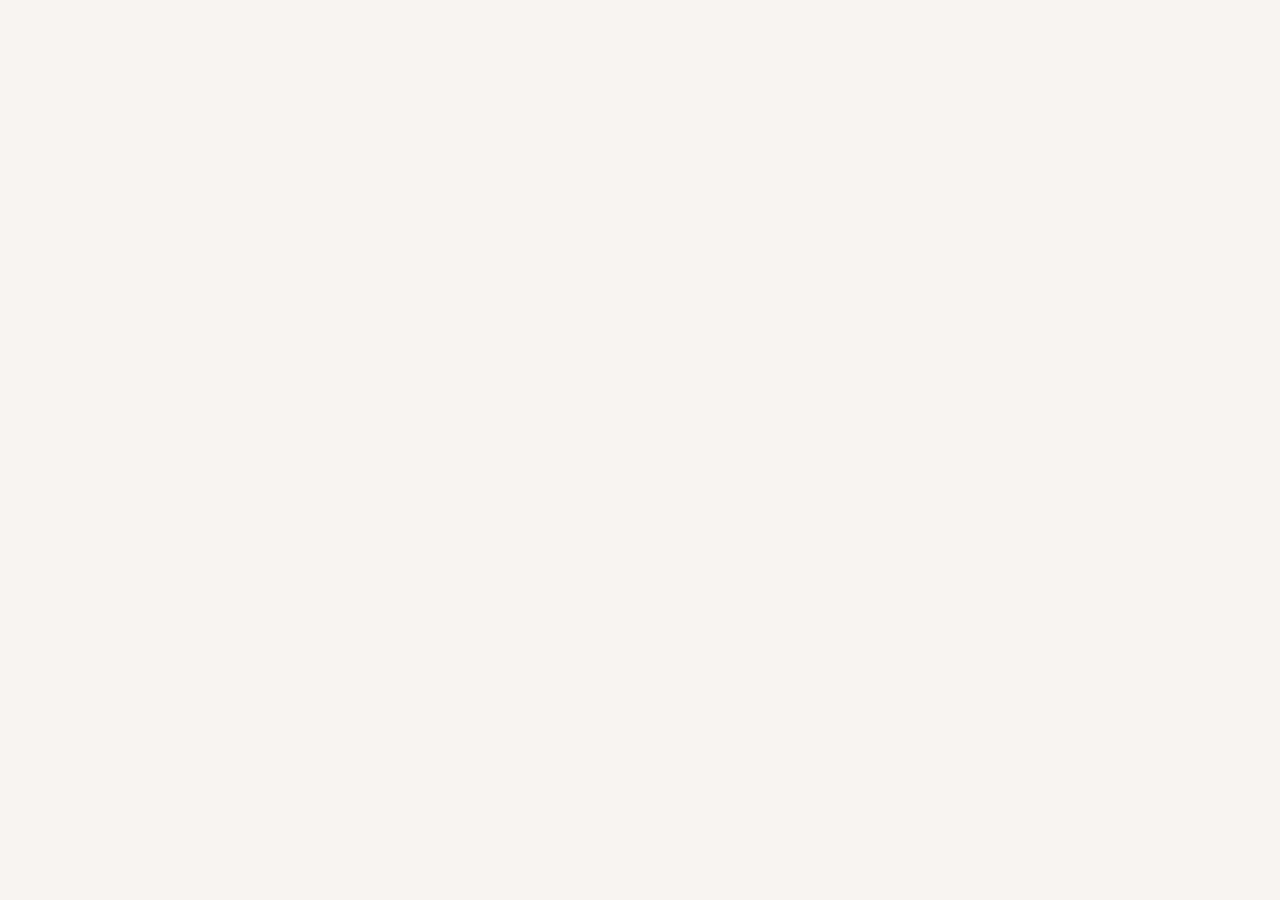
==== demo-mobile.html @ 4913f3d2 "Add background color to mobile demo for debugging" ====
<!DOCTYPE html>
<html lang="en">
<head>
  <meta charset="UTF-8" />
  <meta name="viewport" content="width=device-width, initial-scale=1.0" />
  <title>Storyworth Voice — Mobile Hero</title>
  <style>
    *, *::before, *::after { box-sizing: border-box; margin: 0; padding: 0; }
    body {
      background: #f8f4f1;
      padding: 48px 24px;
      min-height: 100vh;
    }
    storyworth-hero-mobile {
      display: block;
      max-width: 400px;
      margin: 0 auto;
    }
  </style>
</head>
<body>
  <storyworth-hero-mobile asset-path="./assets"></storyworth-hero-mobile>
  <script src="https://cdnjs.cloudflare.com/ajax/libs/gsap/3.12.5/gsap.min.js"></script>
  <script src="storyworth-hero-mobile.js"></script>
</body>
</html>
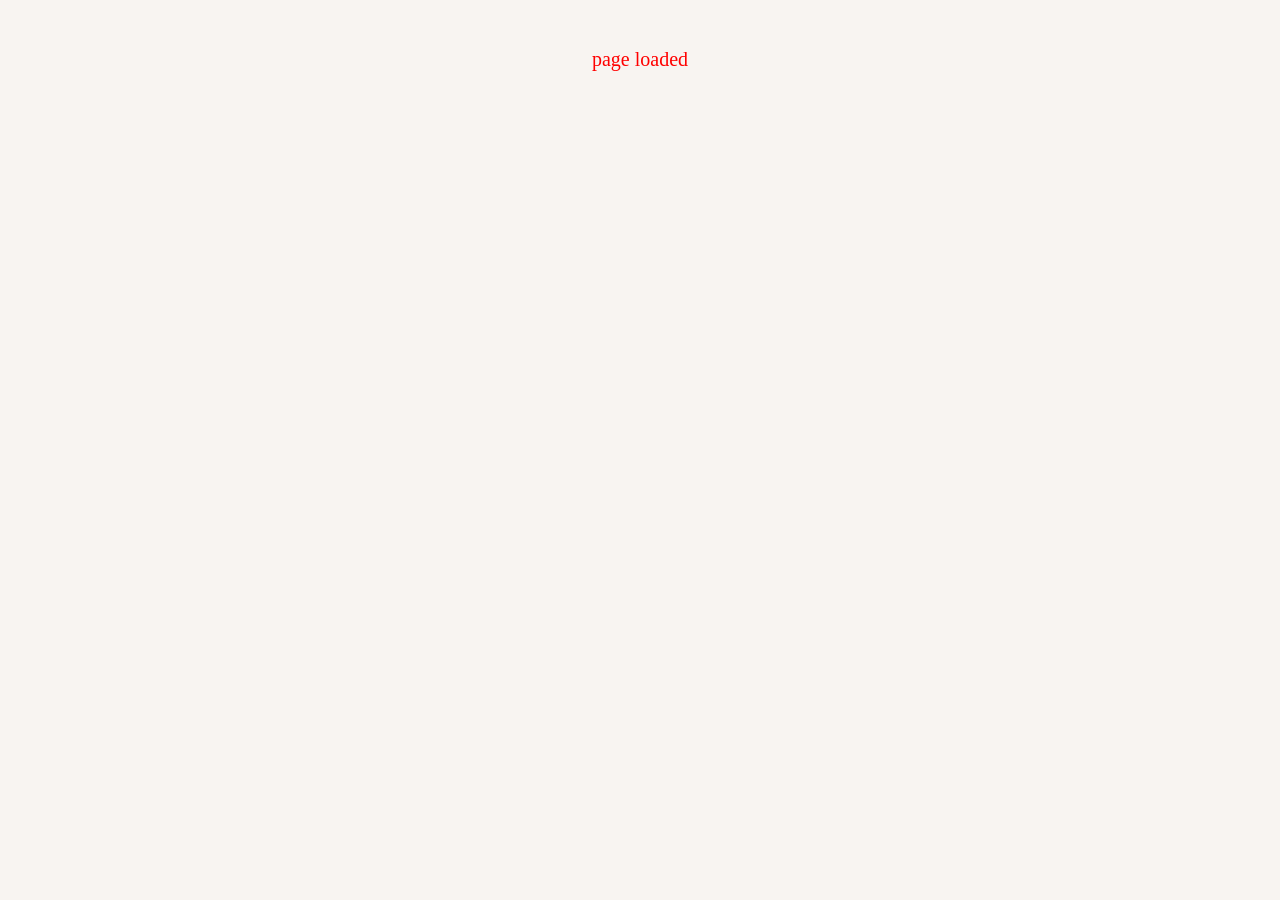
==== commit 7429f06b: "Add debug text" ====
--- a/demo-mobile.html
+++ b/demo-mobile.html
@@ -19,6 +19,7 @@
   </style>
 </head>
 <body>
+  <p id="test" style="color:red;font-size:20px;text-align:center">page loaded</p>
   <storyworth-hero-mobile asset-path="./assets"></storyworth-hero-mobile>
   <script src="https://cdnjs.cloudflare.com/ajax/libs/gsap/3.12.5/gsap.min.js"></script>
   <script src="storyworth-hero-mobile.js"></script>
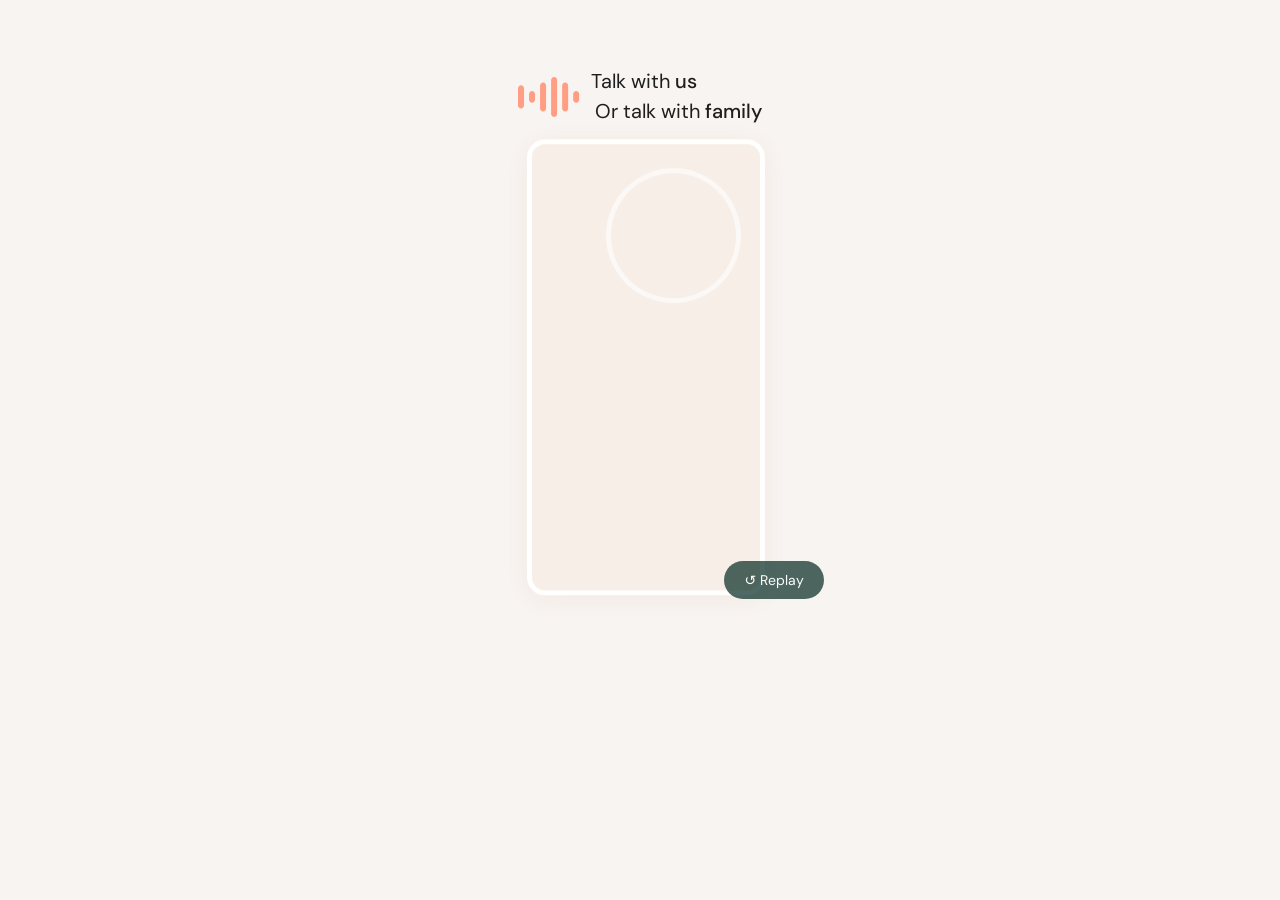
==== commit 08501a7b: "Remove debug text" ====
--- a/demo-mobile.html
+++ b/demo-mobile.html
@@ -19,7 +19,6 @@
   </style>
 </head>
 <body>
-  <p id="test" style="color:red;font-size:20px;text-align:center">page loaded</p>
   <storyworth-hero-mobile asset-path="./assets"></storyworth-hero-mobile>
   <script src="https://cdnjs.cloudflare.com/ajax/libs/gsap/3.12.5/gsap.min.js"></script>
   <script src="storyworth-hero-mobile.js"></script>
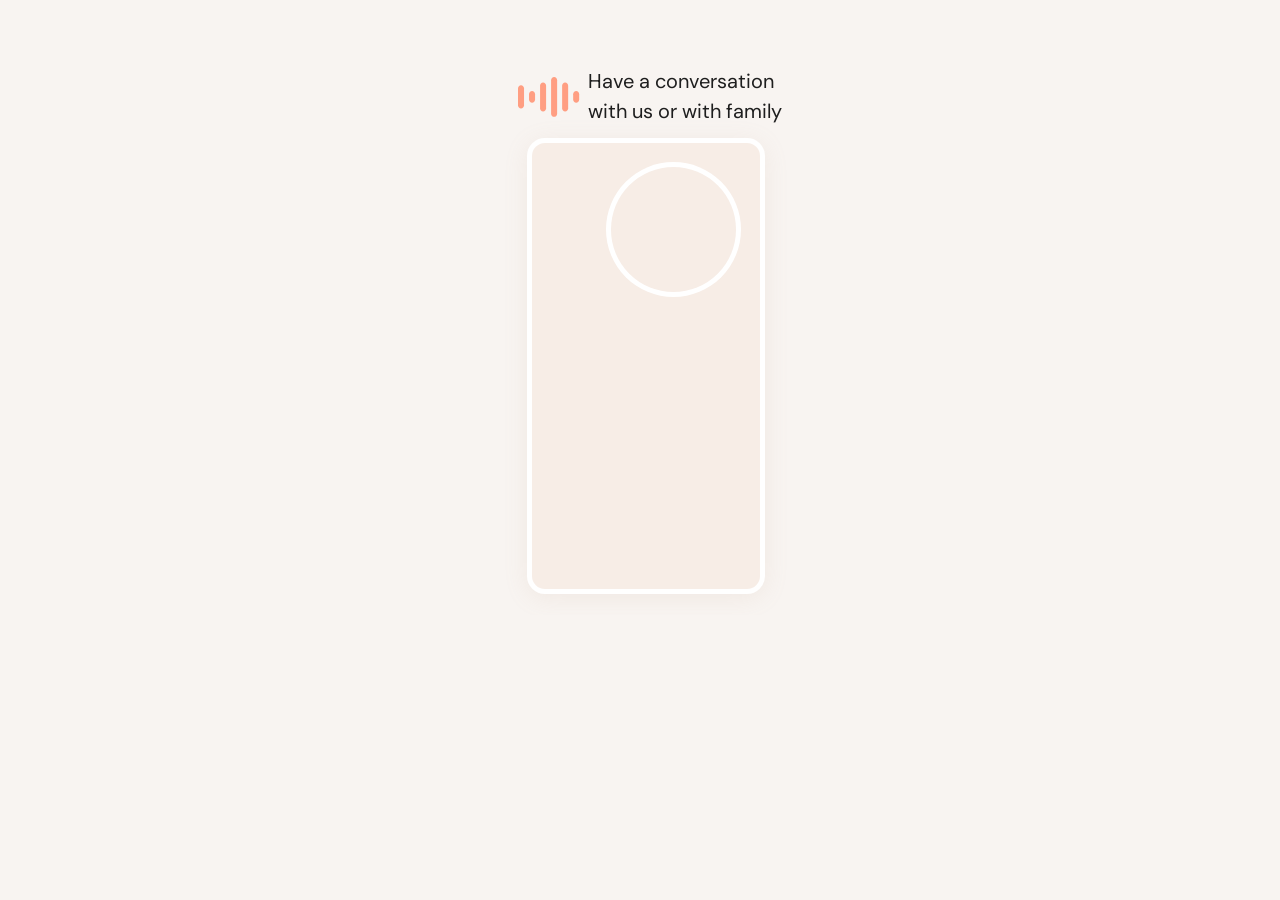
==== commit 9fe6d4c6: "Rename hero components to v2 to bust cached Web Component registration Co-Authored-By: Claude Sonnet" ====
--- a/demo-mobile.html
+++ b/demo-mobile.html
@@ -11,7 +11,7 @@
       padding: 48px 24px;
       min-height: 100vh;
     }
-    storyworth-hero-mobile {
+    storyworth-hero-mobile-v2 {
       display: block;
       max-width: 400px;
       margin: 0 auto;
@@ -19,7 +19,7 @@
   </style>
 </head>
 <body>
-  <storyworth-hero-mobile asset-path="./assets"></storyworth-hero-mobile>
+  <storyworth-hero-mobile-v2 asset-path="./assets"></storyworth-hero-mobile-v2>
   <script src="https://cdnjs.cloudflare.com/ajax/libs/gsap/3.12.5/gsap.min.js"></script>
   <script src="storyworth-hero-mobile.js"></script>
 </body>
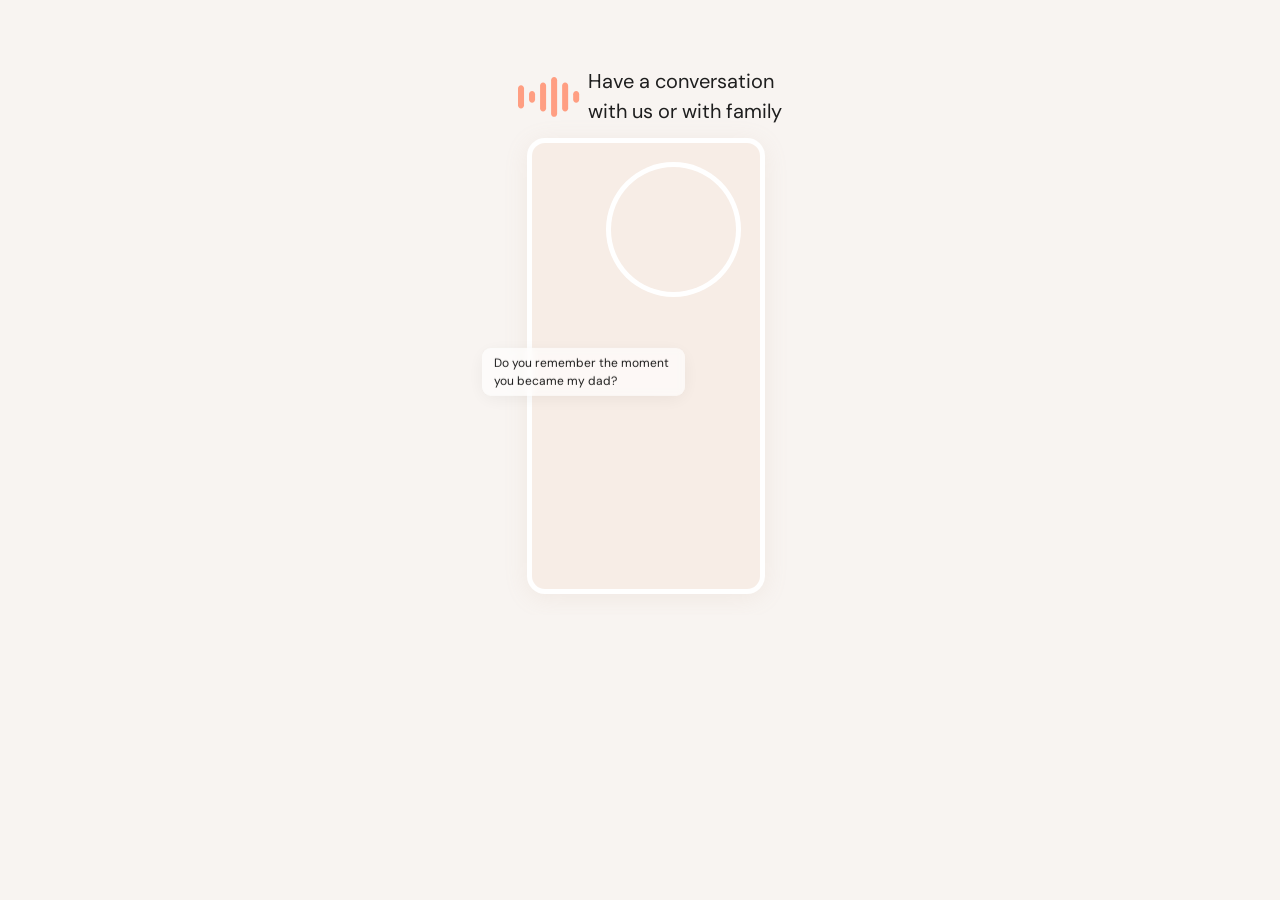
==== commit 489943f3: "Bump hero components to v4 Co-Authored-By: Claude Sonnet 4.6 <noreply@anthropic.com>" ====
--- a/demo-mobile.html
+++ b/demo-mobile.html
@@ -11,7 +11,7 @@
       padding: 48px 24px;
       min-height: 100vh;
     }
-    storyworth-hero-mobile-v2 {
+    storyworth-hero-mobile-v4 {
       display: block;
       max-width: 400px;
       margin: 0 auto;
@@ -19,7 +19,7 @@
   </style>
 </head>
 <body>
-  <storyworth-hero-mobile-v2 asset-path="./assets"></storyworth-hero-mobile-v2>
+  <storyworth-hero-mobile-v4 asset-path="./assets"></storyworth-hero-mobile-v4>
   <script src="https://cdnjs.cloudflare.com/ajax/libs/gsap/3.12.5/gsap.min.js"></script>
   <script src="storyworth-hero-mobile.js"></script>
 </body>
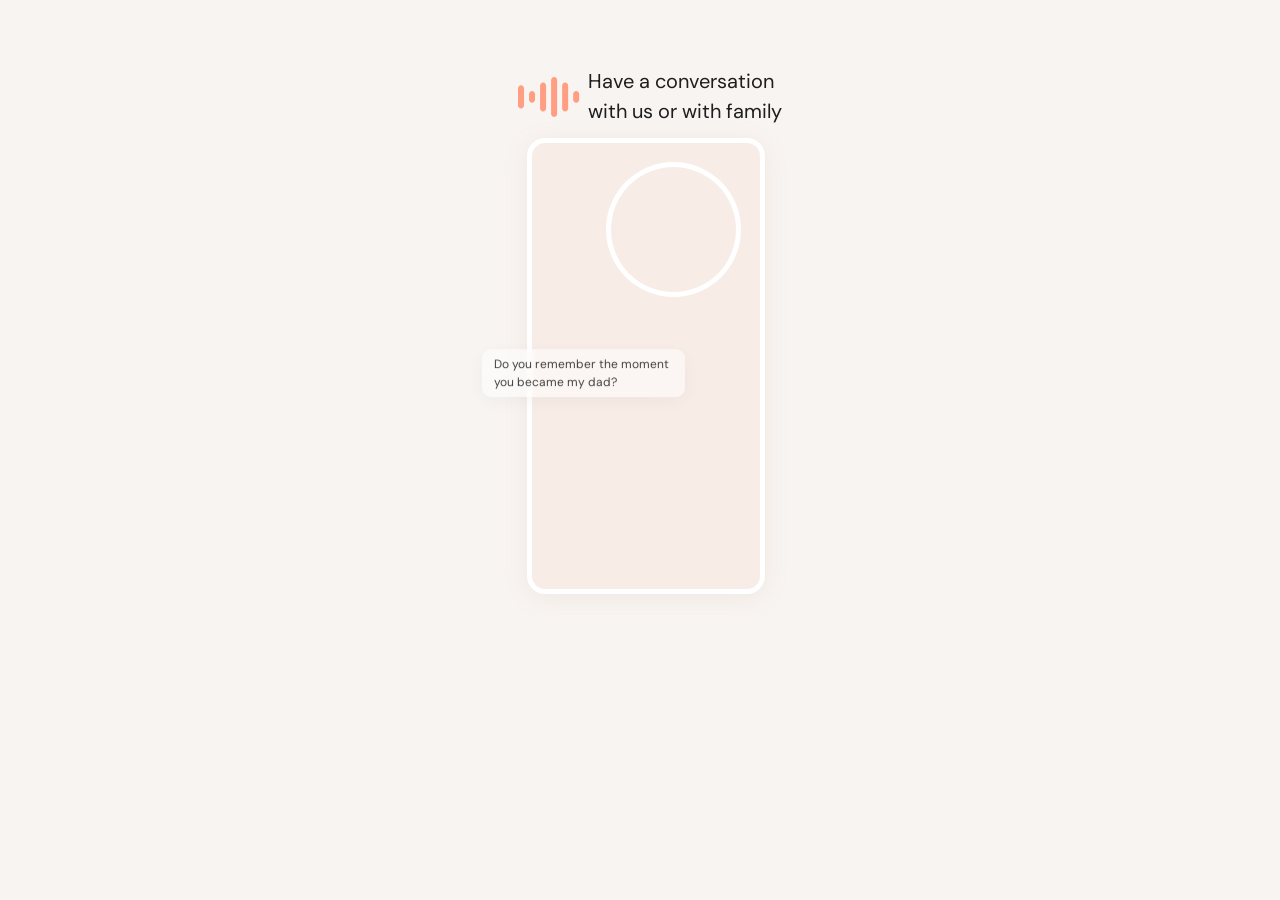
==== commit 58890078: "Bump hero components to v5 Co-Authored-By: Claude Sonnet 4.6 <noreply@anthropic.com>" ====
--- a/demo-mobile.html
+++ b/demo-mobile.html
@@ -11,7 +11,7 @@
       padding: 48px 24px;
       min-height: 100vh;
     }
-    storyworth-hero-mobile-v4 {
+    storyworth-hero-mobile-v5 {
       display: block;
       max-width: 400px;
       margin: 0 auto;
@@ -19,7 +19,7 @@
   </style>
 </head>
 <body>
-  <storyworth-hero-mobile-v4 asset-path="./assets"></storyworth-hero-mobile-v4>
+  <storyworth-hero-mobile-v5 asset-path="./assets"></storyworth-hero-mobile-v5>
   <script src="https://cdnjs.cloudflare.com/ajax/libs/gsap/3.12.5/gsap.min.js"></script>
   <script src="storyworth-hero-mobile.js"></script>
 </body>
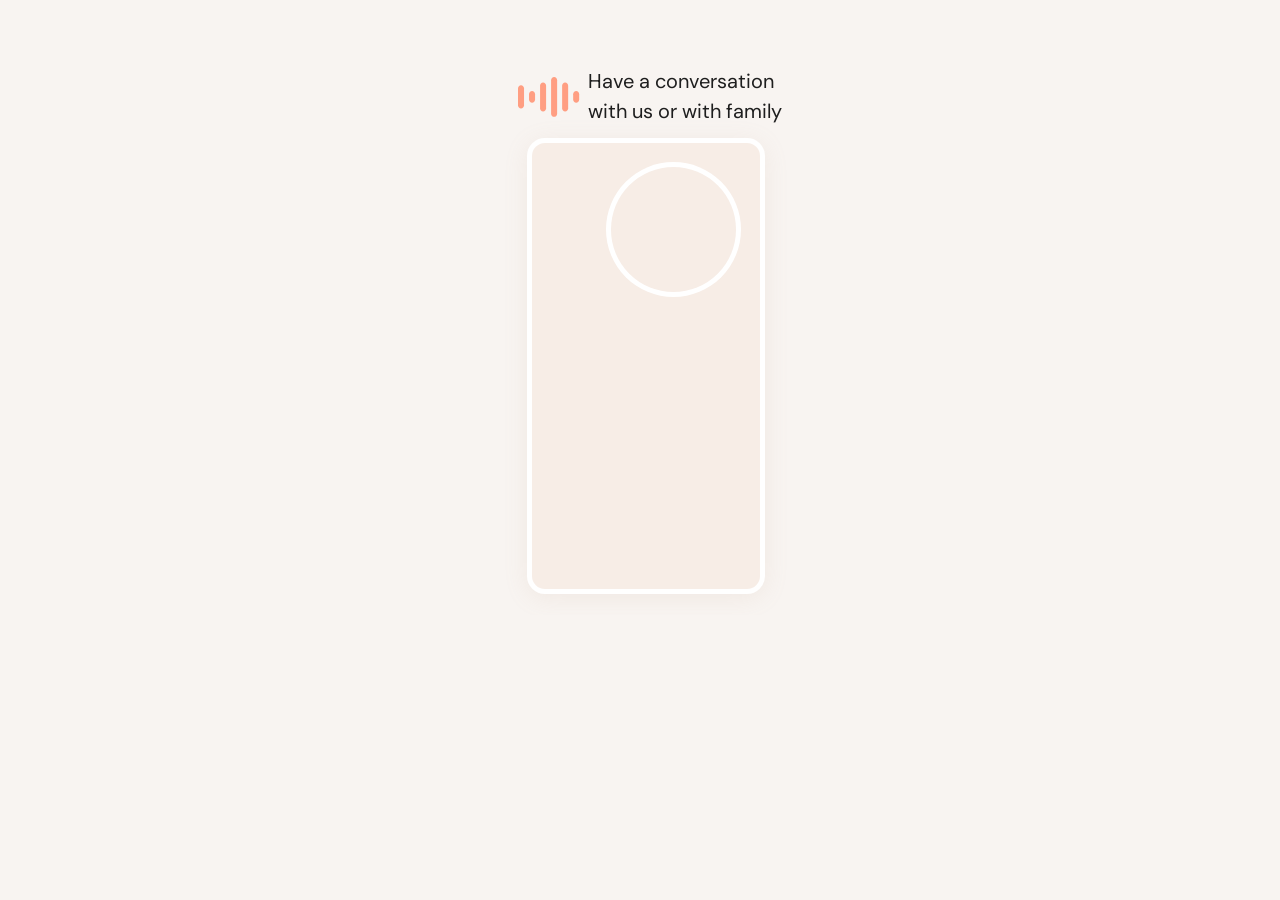
==== commit 34927a94: "Bump hero components to v6 Co-Authored-By: Claude Sonnet 4.6 <noreply@anthropic.com>" ====
--- a/demo-mobile.html
+++ b/demo-mobile.html
@@ -11,7 +11,7 @@
       padding: 48px 24px;
       min-height: 100vh;
     }
-    storyworth-hero-mobile-v5 {
+    storyworth-hero-mobile-v6 {
       display: block;
       max-width: 400px;
       margin: 0 auto;
@@ -19,7 +19,7 @@
   </style>
 </head>
 <body>
-  <storyworth-hero-mobile-v5 asset-path="./assets"></storyworth-hero-mobile-v5>
+  <storyworth-hero-mobile-v6 asset-path="./assets"></storyworth-hero-mobile-v6>
   <script src="https://cdnjs.cloudflare.com/ajax/libs/gsap/3.12.5/gsap.min.js"></script>
   <script src="storyworth-hero-mobile.js"></script>
 </body>
